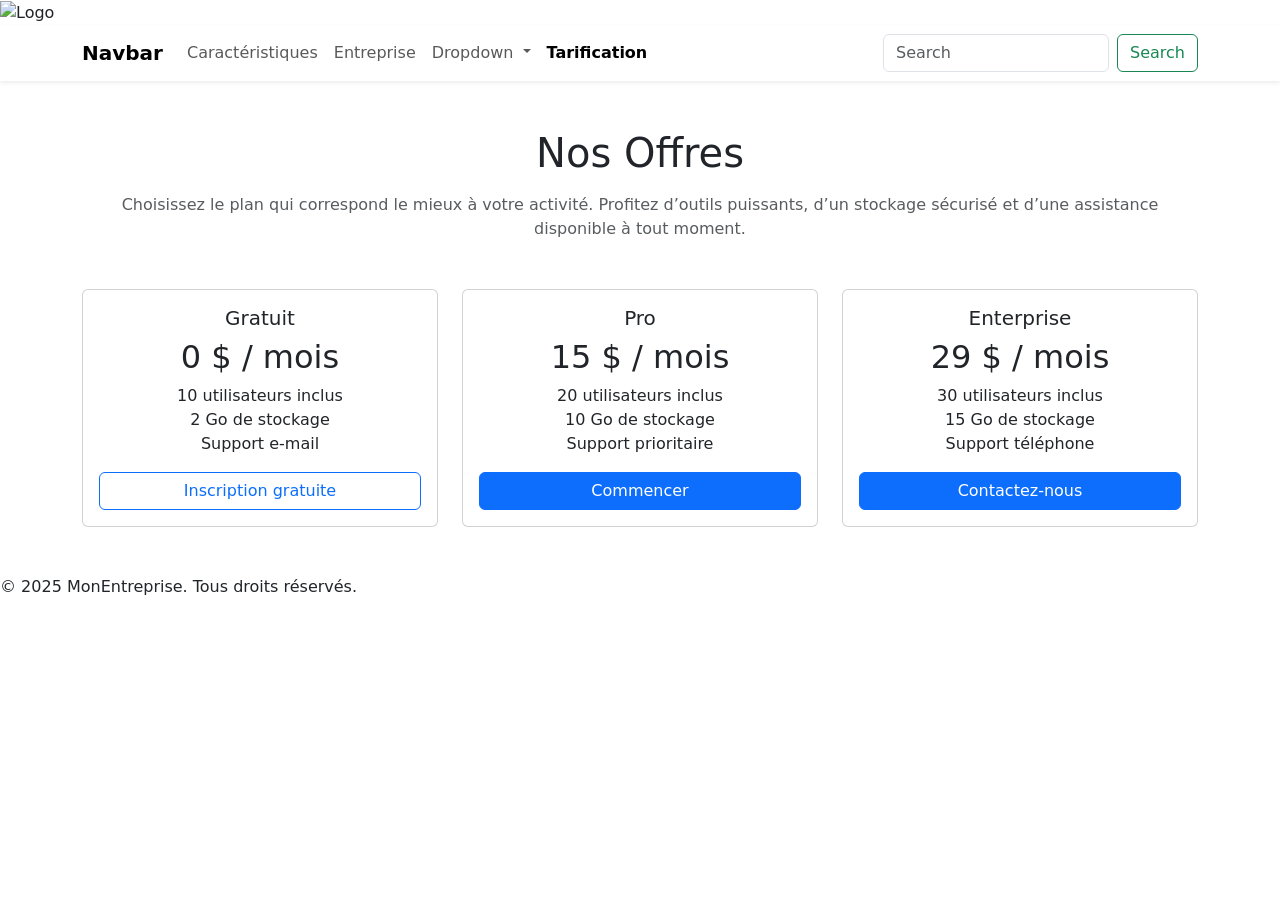
==== index.html @ 9524e3a0 "Update and rename index (2).html to index.html" ====
<!DOCTYPE html>
<html lang="fr">

<head>
    <meta charset="UTF-8">
    <title>Tarification</title>
    <meta name="viewport" content="width=device-width, initial-scale=1">
    <link href="https://cdn.jsdelivr.net/npm/bootstrap@5.3.2/dist/css/bootstrap.min.css" rel="stylesheet">
    <link rel="stylesheet" href="../html/noss.css">
    <style>
        .card:hover{
            transition: all 0.3s ease-in-out;
            transform: translateY(-10px);
        }
    </style>
</head>

<body>

   <header>
     <img src="../html/arr_bannp.png" alt="Logo" class="img-fluid">
   </header>
    <nav class="navbar navbar-expand-lg bg-white shadow-sm">
        <div class="container">
            <a class="navbar-brand fw-bold" href="#">Navbar</a>

            <button class="navbar-toggler" type="button" data-bs-toggle="collapse" data-bs-target="#menu">
                <span class="navbar-toggler-icon"></span>
            </button>

            <div class="collapse navbar-collapse" id="menu">
                <ul class="navbar-nav me-auto mb-2 mb-lg-0">
                    <li class="nav-item"><a class="nav-link" href="#">Caractéristiques</a></li>
                    <li class="nav-item"><a class="nav-link" href="#">Entreprise</a></li>

                    <li class="nav-item dropdown">
                        <a class="nav-link dropdown-toggle" href="#" role="button" data-bs-toggle="dropdown">
                            Dropdown
                        </a>
                        <ul class="dropdown-menu">
                            <li><a class="dropdown-item" href="#">Action</a></li>
                            <li><a class="dropdown-item" href="#">Another</a></li>
                        </ul>
                    </li>

                    <li class="nav-item">
                        <a class="nav-link fw-bold active" href="#">Tarification</a>
                    </li>
                </ul>

                <form class="d-flex">
                    <input class="form-control me-2" type="search" placeholder="Search">
                    <button class="btn btn-outline-success" type="submit">Search</button>
                </form>
            </div>
        </div>
    </nav>
    <div class="container py-5">
        <h1 class="text-center mb-3">Nos Offres</h1>
        <p class="text-center text-muted mb-5">
            Choisissez le plan qui correspond le mieux à votre activité. Profitez d’outils puissants,
            d’un stockage sécurisé et d’une assistance disponible à tout moment.
        </p>

        <div class="row g-4">
            <div class="col-md-4">
                <div class="card pricing-card text-center">
                    <div class="card-body">
                        <h5>Gratuit</h5>
                        <h2>0 $ <span>/ mois</span></h2>
                        <p>10 utilisateurs inclus<br>2 Go de stockage<br>Support e-mail</p>
                        <button class="btn btn-outline-primary w-100">Inscription gratuite</button>
                    </div>
                </div>
            </div>

            <div class="col-md-4">
                <div class="card pricing-card text-center">
                    <div class="card-body">
                        <h5>Pro</h5>
                        <h2>15 $ <span>/ mois</span></h2>
                        <p>20 utilisateurs inclus<br>10 Go de stockage<br>Support prioritaire</p>
                        <button class="btn btn-primary w-100">Commencer</button>
                    </div>
                </div>
            </div>

            <div class="col-md-4">
                <div class="card pricing-card text-center">
                    <div class="card-body">
                        <h5>Enterprise</h5>
                        <h2>29 $ <span>/ mois</span></h2>
                        <p>30 utilisateurs inclus<br>15 Go de stockage<br>Support téléphone</p>
                        <button class="btn btn-primary w-100">Contactez-nous</button>
                    </div>
                </div>
            </div>
        </div>
    </div>
    <footer>
        © 2025 MonEntreprise. Tous droits réservés.
    </footer>

</body>

</html>
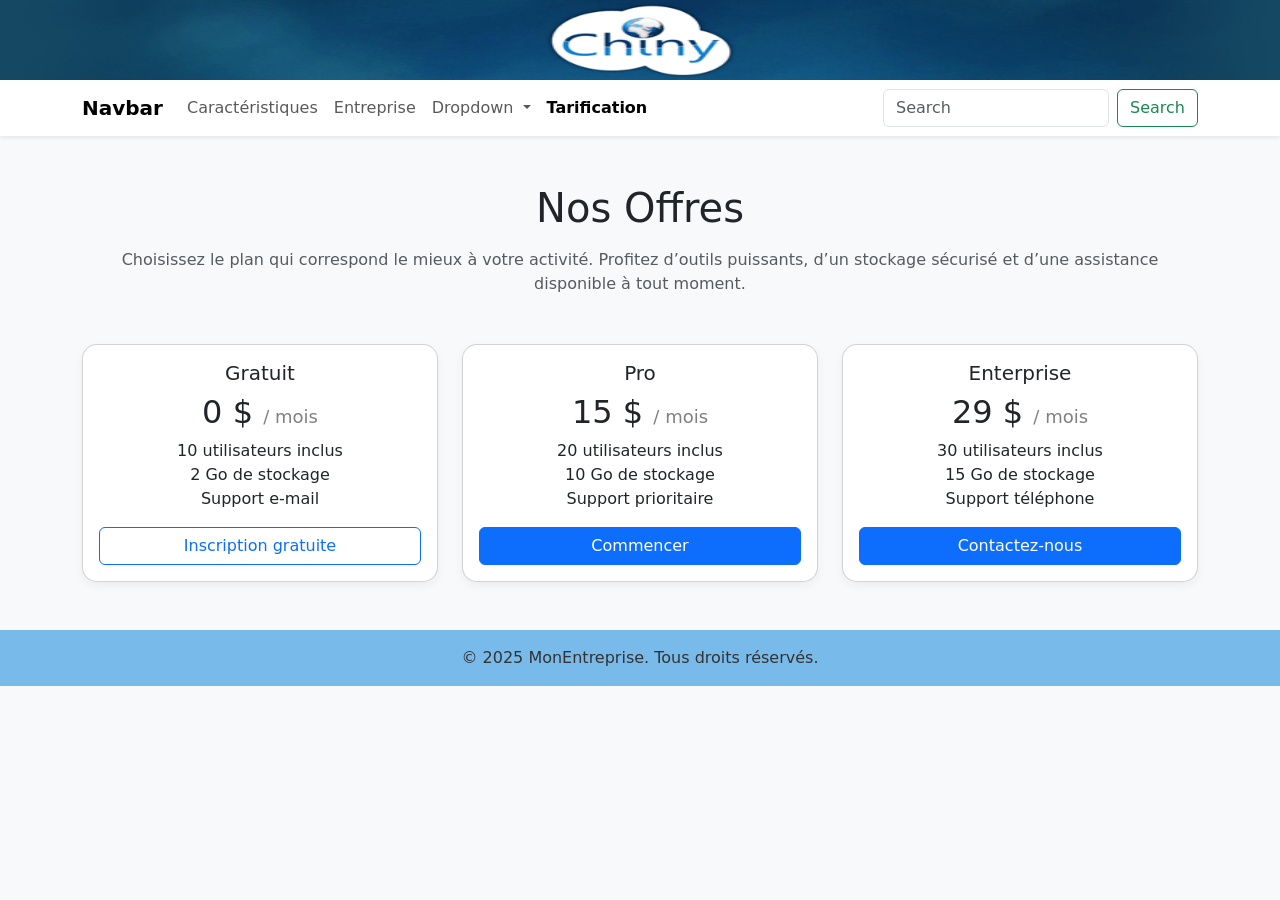
==== commit da1e968d: "Fix image and stylesheet paths in index.html Updated image and stylesheet paths in index.html." ====
--- a/index.html
+++ b/index.html
@@ -6,7 +6,7 @@
     <title>Tarification</title>
     <meta name="viewport" content="width=device-width, initial-scale=1">
     <link href="https://cdn.jsdelivr.net/npm/bootstrap@5.3.2/dist/css/bootstrap.min.css" rel="stylesheet">
-    <link rel="stylesheet" href="../html/noss.css">
+    <link rel="stylesheet" href="noss.css">
     <style>
         .card:hover{
             transition: all 0.3s ease-in-out;
@@ -18,7 +18,7 @@
 <body>
 
    <header>
-     <img src="../html/arr_bannp.png" alt="Logo" class="img-fluid">
+     <img src="arr_bannp.png" alt="Logo" class="img-fluid">
    </header>
     <nav class="navbar navbar-expand-lg bg-white shadow-sm">
         <div class="container">
@@ -104,3 +104,4 @@
 </body>
 
 </html>
+
--- a/noss.css
+++ b/noss.css
@@ -0,0 +1,74 @@
+body {
+    background-color: #f8f9fa;
+}
+
+.img-fluid {
+    width: 100%;
+    height: 80px;
+}
+.img-fluid {
+    max-width: 100%;
+   
+}
+img, svg {
+    vertical-align: middle;
+}
+*, ::after, ::before {
+    box-sizing: border-box;
+}
+
+img {
+    overflow-clip-margin: content-box;
+    overflow: clip;
+}
+
+/* HEADER IMAGE */
+.hero {
+    height: 180px;
+    background: url("banner.jpg") center/cover no-repeat;
+    position: relative;
+}
+
+.hero-overlay {
+    height: 100%;
+    display: flex;
+    align-items: center;
+    justify-content: center;
+}
+
+.hero-logo {
+    background: white;
+    padding: 15px 30px;
+    border-radius: 50px;
+    height: 60px;
+}
+
+
+.pricing-card {
+    border-radius: 15px;
+    box-shadow: 0 4px 10px rgba(0,0,0,0.05);
+}
+
+.pricing-card h2 span {
+    font-size: 18px;
+    color: gray;
+}
+footer {
+    background-color: #78baea;
+    color: #333;
+    text-align: center;
+    padding: 1rem;
+}
+*, ::after, ::before {
+    box-sizing: border-box;
+}
+user agent stylesheet
+footer {
+    display: block;
+    unicode-bidi: isolate;
+}
+
+
+
+
+
